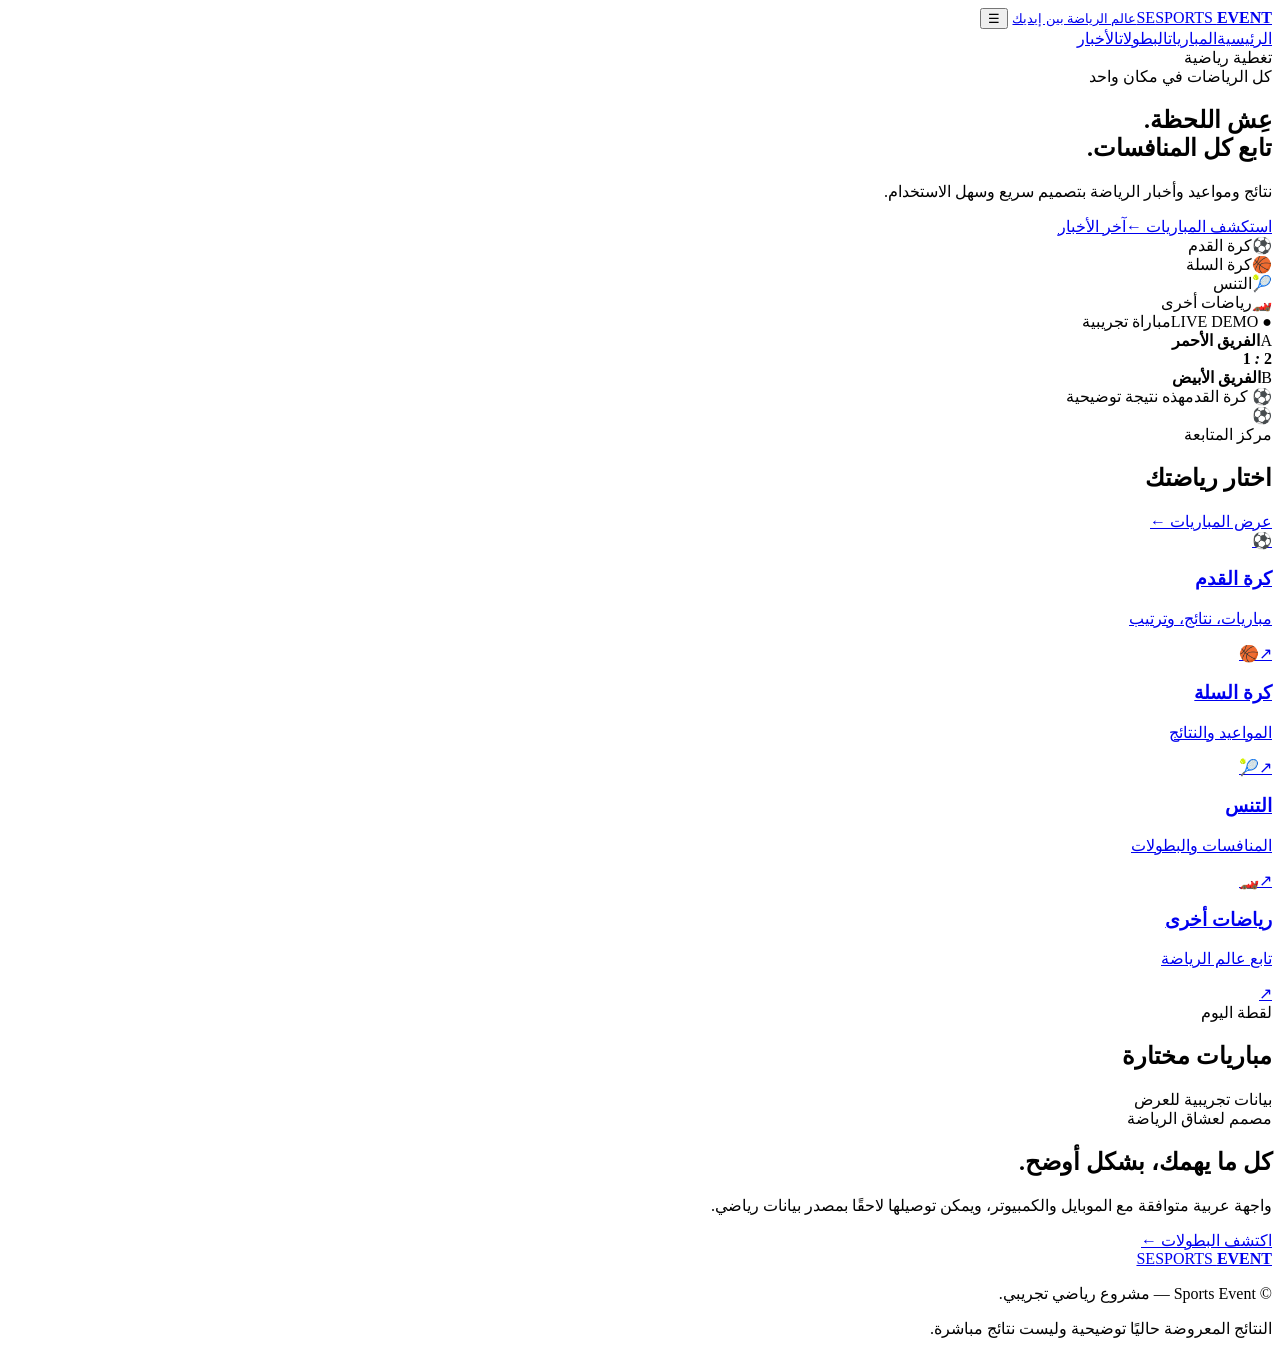
==== index.html @ 797fd1f8 "Add files via upload" ====
<!doctype html>
<html lang="ar" dir="rtl">
<head>
  <meta charset="utf-8"><meta name="viewport" content="width=device-width, initial-scale=1">
  <meta name="theme-color" content="#111114"><title>Sports Event | الرئيسية</title>
  <link rel="stylesheet" href="assets/style.css">
</head>
<body>
<header class="topbar"><a class="brand" href="index.html"><span class="brand-mark">SE</span><span>SPORTS <b>EVENT</b><small>عالم الرياضة بين إيديك</small></span></a>
<button class="menu-toggle" aria-label="فتح القائمة" onclick="toggleMenu()">☰</button>
<nav id="main-nav"><a class="active" href="index.html">الرئيسية</a><a href="matches.html">المباريات</a><a href="competitions.html">البطولات</a><a href="news.html">الأخبار</a></nav>
<div class="top-actions"><span class="live-dot"></span><span>تغطية رياضية</span></div></header>
<main>
<section class="hero"><div class="hero-content"><span class="eyebrow">كل الرياضات في مكان واحد</span><h1>عِش <span>اللحظة.</span><br>تابع كل المنافسات.</h1><p>نتائج ومواعيد وأخبار الرياضة بتصميم سريع وسهل الاستخدام.</p><div class="hero-actions"><a class="btn btn-primary" href="matches.html">استكشف المباريات <span>←</span></a><a class="btn btn-ghost" href="news.html">آخر الأخبار</a></div><div class="hero-stats"><div><strong>⚽</strong><span>كرة القدم</span></div><div><strong>🏀</strong><span>كرة السلة</span></div><div><strong>🎾</strong><span>التنس</span></div><div><strong>🏎️</strong><span>رياضات أخرى</span></div></div></div><div class="hero-art"><div class="orb orb-one"></div><div class="orb orb-two"></div><div class="score-card"><div class="score-top"><span class="live-pill">● LIVE DEMO</span><span>مباراة تجريبية</span></div><div class="teams"><div class="team"><span class="team-badge red">A</span><b>الفريق الأحمر</b></div><strong class="score">2 <i>:</i> 1</strong><div class="team"><span class="team-badge white">B</span><b>الفريق الأبيض</b></div></div><div class="score-foot"><span>⚽ كرة القدم</span><span>هذه نتيجة توضيحية</span></div></div><div class="floating-ball">⚽</div></div></section>
<section class="section"><div class="section-heading"><div><span class="eyebrow">مركز المتابعة</span><h2>اختار رياضتك</h2></div><a class="text-link" href="matches.html">عرض المباريات ←</a></div><div class="sport-grid"><a class="sport-tile" href="matches.html? sport=football"><span class="sport-icon">⚽</span><div><h3>كرة القدم</h3><p>مباريات، نتائج، وترتيب</p></div><span class="tile-arrow">↗</span></a><a class="sport-tile" href="matches.html?sport=basketball"><span class="sport-icon">🏀</span><div><h3>كرة السلة</h3><p>المواعيد والنتائج</p></div><span class="tile-arrow">↗</span></a><a class="sport-tile" href="matches.html?sport=tennis"><span class="sport-icon">🎾</span><div><h3>التنس</h3><p>المنافسات والبطولات</p></div><span class="tile-arrow">↗</span></a><a class="sport-tile" href="matches.html?sport=other"><span class="sport-icon">🏎️</span><div><h3>رياضات أخرى</h3><p>تابع عالم الرياضة</p></div><span class="tile-arrow">↗</span></a></div></section>
<section class="section match-section"><div class="section-heading"><div><span class="eyebrow">لقطة اليوم</span><h2>مباريات مختارة</h2></div><span class="demo-note">بيانات تجريبية للعرض</span></div><div id="home-matches" class="match-list"></div></section>
<section class="section feature-band"><div><span class="eyebrow">مصمم لعشاق الرياضة</span><h2>كل ما يهمك، <span>بشكل أوضح.</span></h2><p>واجهة عربية متوافقة مع الموبايل والكمبيوتر، ويمكن توصيلها لاحقًا بمصدر بيانات رياضي.</p></div><a class="btn btn-primary" href="competitions.html">اكتشف البطولات ←</a></section>
</main><footer><a class="brand footer-brand" href="index.html"><span class="brand-mark">SE</span><span>SPORTS <b>EVENT</b></span></a><p>© <span id="year"></span> Sports Event — مشروع رياضي تجريبي.</p><span class="footer-note">النتائج المعروضة حاليًا توضيحية وليست نتائج مباشرة.</span></footer>
<script src="assets/app.js"></script></body></html>
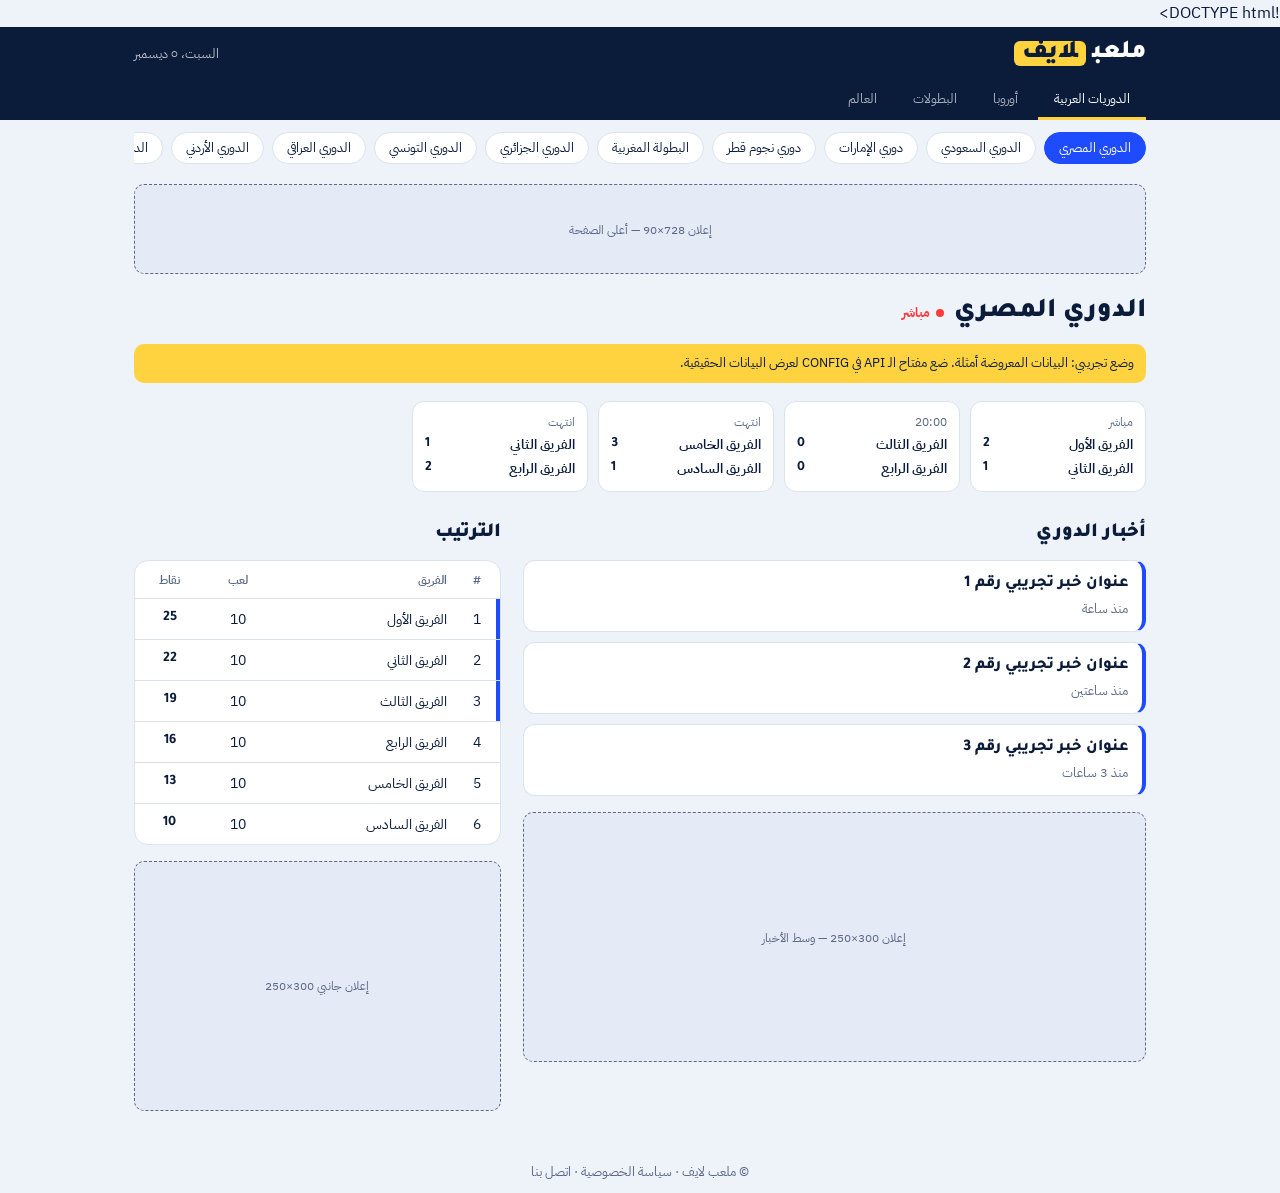
==== commit 9eda67fe: "Create index.html" ====
--- a/index.html
+++ b/index.html
@@ -1,19 +1,200 @@
-<!doctype html>
+!DOCTYPE html>
 <html lang="ar" dir="rtl">
 <head>
-  <meta charset="utf-8"><meta name="viewport" content="width=device-width, initial-scale=1">
-  <meta name="theme-color" content="#111114"><title>Sports Event | الرئيسية</title>
-  <link rel="stylesheet" href="assets/style.css">
+<meta charset="utf-8">
+<meta name="viewport" content="width=device-width, initial-scale=1, viewport-fit=cover">
+<title>ملعب لايف | الدوريات العالمية والعربية</title>
+<link rel="stylesheet" href="https://fonts.googleapis.com/css2?family=Tajawal:wght@500;800;900&family=IBM+Plex+Sans+Arabic:wght@400;600&display=swap">
+<style>
+:root{--bg:#eef2f9;--card:#fff;--ink:#0b1b3a;--mute:#5a6785;--line:#dbe2f0;--blue:#1f4bff;--sun:#ffd23f;--red:#ff3b3b;--ad:#e4eaf6;--hd:#0b1b3a;
+box-sizing:border-box;padding-top:env(safe-area-inset-top,0px);padding-bottom:env(safe-area-inset-bottom,0px)}
+@media (prefers-color-scheme:dark){:root:not([data-theme="light"]){--bg:#0a1226;--card:#121c38;--ink:#eef2fc;--mute:#9aa8c7;--line:#223055;--blue:#6f8dff;--ad:#17234a;--hd:#060c1c}}
+:root[data-theme="dark"]{--bg:#0a1226;--card:#121c38;--ink:#eef2fc;--mute:#9aa8c7;--line:#223055;--blue:#6f8dff;--ad:#17234a;--hd:#060c1c}
+html{scroll-padding-top:env(safe-area-inset-top,0px)}
+*{box-sizing:border-box}
+body{margin:0;background:var(--bg);color:var(--ink);font-family:"IBM Plex Sans Arabic","Segoe UI",Tahoma,Arial,sans-serif;line-height:1.7}
+body::before{content:"";position:fixed;inset:0 0 auto;height:env(safe-area-inset-top,0px);background:var(--hd);z-index:10}
+h1,h2,h3,.logo,.num{font-family:Tajawal,"Segoe UI",Tahoma,sans-serif}
+.wrap{max-width:1040px;margin:auto;padding:0 14px}
+header{position:sticky;top:env(safe-area-inset-top,0px);z-index:9;background:var(--hd);color:#fff}
+header .wrap:first-child{display:flex;align-items:center;justify-content:space-between;height:54px}
+.logo{font-size:1.6rem;font-weight:900}
+.logo i{font-style:normal;background:var(--sun);color:#0b1b3a;padding:0 8px;border-radius:6px;margin-inline-start:6px}
+#date{font-size:.8rem;opacity:.7}
+.scroll{display:flex;gap:4px;overflow-x:auto}
+#groups button{flex:none;border:0;border-bottom:3px solid transparent;background:none;color:#fff;opacity:.65;padding:8px 16px;font:600 .95rem inherit;font-family:inherit;cursor:pointer}
+#groups button.on{opacity:1;border-color:var(--sun)}
+#chips{padding:12px 0 4px;gap:8px}
+#chips button{flex:none;border:1px solid var(--line);background:var(--card);color:var(--ink);padding:5px 14px;border-radius:99px;font:600 .88rem inherit;font-family:inherit;cursor:pointer}
+#chips button.on{background:var(--blue);border-color:var(--blue);color:#fff}
+.ad{background:var(--ad);border:1px dashed var(--mute);color:var(--mute);display:flex;align-items:center;justify-content:center;font-size:.78rem;margin:16px 0;border-radius:10px}
+.ad.top{height:90px}.ad.mid{height:250px}.ad.side{height:250px;margin-top:16px}
+.title{display:flex;align-items:center;gap:10px;margin:16px 0 4px}
+.title h1{font-size:1.7rem;font-weight:900;margin:0}
+.live{display:none;align-items:center;gap:6px;color:var(--red);font-weight:800;font-size:.8rem}
+.live.on{display:inline-flex}
+.dot{width:8px;height:8px;border-radius:50%;background:var(--red);animation:p 1.2s infinite}
+@keyframes p{50%{opacity:.25}}
+@media(prefers-reduced-motion:reduce){.dot{animation:none}}
+.banner{background:var(--sun);color:#0b1b3a;border-radius:10px;padding:8px 12px;font-size:.84rem;margin:8px 0;display:none}
+.banner.on{display:block}
+.strip{display:flex;gap:10px;overflow-x:auto;padding:10px 0 4px;scroll-snap-type:x mandatory}
+.mc{flex:none;width:176px;background:var(--card);border:1px solid var(--line);border-radius:12px;padding:10px 12px;scroll-snap-align:start;font-size:.88rem}
+.mc div{display:flex;justify-content:space-between;font-weight:600;gap:6px}
+.mc span{color:var(--mute);font-size:.75rem}
+.cols{display:grid;grid-template-columns:1fr;gap:0 22px}
+@media(min-width:800px){.cols{grid-template-columns:1.7fr 1fr}}
+h2{font-size:1.25rem;font-weight:900;margin:20px 0 10px}
+.list{display:grid;gap:10px}
+.item{display:block;text-decoration:none;color:inherit;background:var(--card);border:1px solid var(--line);border-inline-start:4px solid var(--blue);border-radius:12px;padding:11px 14px}
+.item h3{margin:0;font-size:1.02rem;line-height:1.5;font-weight:800}
+.item p{margin:2px 0 0;color:var(--mute);font-size:.8rem}
+.tbl{background:var(--card);border:1px solid var(--line);border-radius:14px;overflow:hidden}
+table{width:100%;border-collapse:collapse;font-size:.9rem}
+th,td{padding:9px 8px;text-align:center;border-bottom:1px solid var(--line)}
+tr:last-child td{border:0}
+td:nth-child(2),th:nth-child(2){text-align:right}
+th{color:var(--mute);font-weight:600;font-size:.78rem}
+tr.up td:first-child{box-shadow:inset -4px 0 var(--blue)}
+td b{font-family:Tajawal,sans-serif}
+.empty{color:var(--mute);padding:14px}
+footer{margin:34px 0 10px;text-align:center;color:var(--mute);font-size:.82rem}
+</style>
 </head>
 <body>
-<header class="topbar"><a class="brand" href="index.html"><span class="brand-mark">SE</span><span>SPORTS <b>EVENT</b><small>عالم الرياضة بين إيديك</small></span></a>
-<button class="menu-toggle" aria-label="فتح القائمة" onclick="toggleMenu()">☰</button>
-<nav id="main-nav"><a class="active" href="index.html">الرئيسية</a><a href="matches.html">المباريات</a><a href="competitions.html">البطولات</a><a href="news.html">الأخبار</a></nav>
-<div class="top-actions"><span class="live-dot"></span><span>تغطية رياضية</span></div></header>
-<main>
-<section class="hero"><div class="hero-content"><span class="eyebrow">كل الرياضات في مكان واحد</span><h1>عِش <span>اللحظة.</span><br>تابع كل المنافسات.</h1><p>نتائج ومواعيد وأخبار الرياضة بتصميم سريع وسهل الاستخدام.</p><div class="hero-actions"><a class="btn btn-primary" href="matches.html">استكشف المباريات <span>←</span></a><a class="btn btn-ghost" href="news.html">آخر الأخبار</a></div><div class="hero-stats"><div><strong>⚽</strong><span>كرة القدم</span></div><div><strong>🏀</strong><span>كرة السلة</span></div><div><strong>🎾</strong><span>التنس</span></div><div><strong>🏎️</strong><span>رياضات أخرى</span></div></div></div><div class="hero-art"><div class="orb orb-one"></div><div class="orb orb-two"></div><div class="score-card"><div class="score-top"><span class="live-pill">● LIVE DEMO</span><span>مباراة تجريبية</span></div><div class="teams"><div class="team"><span class="team-badge red">A</span><b>الفريق الأحمر</b></div><strong class="score">2 <i>:</i> 1</strong><div class="team"><span class="team-badge white">B</span><b>الفريق الأبيض</b></div></div><div class="score-foot"><span>⚽ كرة القدم</span><span>هذه نتيجة توضيحية</span></div></div><div class="floating-ball">⚽</div></div></section>
-<section class="section"><div class="section-heading"><div><span class="eyebrow">مركز المتابعة</span><h2>اختار رياضتك</h2></div><a class="text-link" href="matches.html">عرض المباريات ←</a></div><div class="sport-grid"><a class="sport-tile" href="matches.html? sport=football"><span class="sport-icon">⚽</span><div><h3>كرة القدم</h3><p>مباريات، نتائج، وترتيب</p></div><span class="tile-arrow">↗</span></a><a class="sport-tile" href="matches.html?sport=basketball"><span class="sport-icon">🏀</span><div><h3>كرة السلة</h3><p>المواعيد والنتائج</p></div><span class="tile-arrow">↗</span></a><a class="sport-tile" href="matches.html?sport=tennis"><span class="sport-icon">🎾</span><div><h3>التنس</h3><p>المنافسات والبطولات</p></div><span class="tile-arrow">↗</span></a><a class="sport-tile" href="matches.html?sport=other"><span class="sport-icon">🏎️</span><div><h3>رياضات أخرى</h3><p>تابع عالم الرياضة</p></div><span class="tile-arrow">↗</span></a></div></section>
-<section class="section match-section"><div class="section-heading"><div><span class="eyebrow">لقطة اليوم</span><h2>مباريات مختارة</h2></div><span class="demo-note">بيانات تجريبية للعرض</span></div><div id="home-matches" class="match-list"></div></section>
-<section class="section feature-band"><div><span class="eyebrow">مصمم لعشاق الرياضة</span><h2>كل ما يهمك، <span>بشكل أوضح.</span></h2><p>واجهة عربية متوافقة مع الموبايل والكمبيوتر، ويمكن توصيلها لاحقًا بمصدر بيانات رياضي.</p></div><a class="btn btn-primary" href="competitions.html">اكتشف البطولات ←</a></section>
-</main><footer><a class="brand footer-brand" href="index.html"><span class="brand-mark">SE</span><span>SPORTS <b>EVENT</b></span></a><p>© <span id="year"></span> Sports Event — مشروع رياضي تجريبي.</p><span class="footer-note">النتائج المعروضة حاليًا توضيحية وليست نتائج مباشرة.</span></footer>
-<script src="assets/app.js"></script></body></html>+<header>
+  <div class="wrap"><div class="logo">ملعب<i>لايف</i></div><span id="date"></span></div>
+  <div class="wrap"><nav class="scroll" id="groups"></nav></div>
+</header>
+
+<div class="wrap">
+  <div class="scroll" id="chips"></div>
+  <div class="ad top">إعلان 728×90 — أعلى الصفحة</div>
+  <div class="title"><h1 id="lname"></h1><span class="live" id="live"><span class="dot"></span> مباشر</span></div>
+  <div class="banner" id="demo">وضع تجريبي: البيانات المعروضة أمثلة. ضع مفتاح الـ API في CONFIG لعرض البيانات الحقيقية.</div>
+  <div class="strip" id="strip"></div>
+
+  <div class="cols">
+    <main>
+      <h2>أخبار الدوري</h2>
+      <div class="list" id="news"></div>
+      <div class="ad mid">إعلان 300×250 — وسط الأخبار</div>
+    </main>
+    <aside>
+      <h2>الترتيب</h2>
+      <div class="tbl"><table id="table"></table></div>
+      <div class="ad side">إعلان جانبي 300×250</div>
+    </aside>
+  </div>
+  <footer>© ملعب لايف · سياسة الخصوصية · اتصل بنا</footer>
+</div>
+
+<script>
+/* ====== الإعدادات ====== */
+var CONFIG={
+  apiKey:"",                                   // مفتاح API-Football من api-football.com
+  apiBase:"https://v3.football.api-sports.io", // مصدر النتائج والترتيب
+  rssProxy:"https://api.rss2json.com/v1/api.json?rss_url=" // لتحويل RSS إلى JSON داخل المتصفح
+};
+/* [مفتاح, الاسم, المجموعة, id في API (0 = يُكتشف تلقائيًا), الدولة بالإنجليزية] */
+var L=[
+ ["eg","الدوري المصري","ar",233,"Egypt"],["sa","الدوري السعودي","ar",307,"Saudi-Arabia"],
+ ["ae","دوري الإمارات","ar",301,"United-Arab-Emirates"],["qa","دوري نجوم قطر","ar",305,"Qatar"],
+ ["ma","البطولة المغربية","ar",200,"Morocco"],["dz","الدوري الجزائري","ar",186,"Algeria"],
+ ["tn","الدوري التونسي","ar",202,"Tunisia"],["iq","الدوري العراقي","ar",542,"Iraq"],
+ ["jo","الدوري الأردني","ar",0,"Jordan"],["kw","الدوري الكويتي","ar",0,"Kuwait"],
+ ["om","الدوري العُماني","ar",0,"Oman"],["bh","الدوري البحريني","ar",0,"Bahrain"],
+ ["lb","الدوري اللبناني","ar",0,"Lebanon"],["ly","الدوري الليبي","ar",0,"Libya"],
+ ["sd","الدوري السوداني","ar",0,"Sudan"],["sy","الدوري السوري","ar",0,"Syria"],
+ ["ps","الدوري الفلسطيني","ar",0,"Palestine"],["ye","الدوري اليمني","ar",0,"Yemen"],
+ ["en","الدوري الإنجليزي","eu",39,"England"],["es","الدوري الإسباني","eu",140,"Spain"],
+ ["de","الدوري الألماني","eu",78,"Germany"],["it","الدوري الإيطالي","eu",135,"Italy"],
+ ["fr","الدوري الفرنسي","eu",61,"France"],["nl","الدوري الهولندي","eu",88,"Netherlands"],
+ ["pt","الدوري البرتغالي","eu",94,"Portugal"],["tr","الدوري التركي","eu",203,"Turkey"],
+ ["be","الدوري البلجيكي","eu",144,"Belgium"],["sc","الدوري الاسكتلندي","eu",179,"Scotland"],
+ ["ucl","دوري أبطال أوروبا","cup",2,""],["uel","الدوري الأوروبي","cup",3,""],
+ ["caf","دوري أبطال أفريقيا","cup",12,""],["acl","دوري أبطال آسيا","cup",17,""],
+ ["br","الدوري البرازيلي","wd",71,"Brazil"],["ar","الدوري الأرجنتيني","wd",128,"Argentina"],
+ ["us","الدوري الأمريكي MLS","wd",253,"USA"],["jp","الدوري الياباني","wd",98,"Japan"]
+];
+var G=[["ar","الدوريات العربية"],["eu","أوروبا"],["cup","البطولات"],["wd","العالم"]];
+var curG="ar",cur=L[0],tok=0;
+
+/* ====== مكتبة الجلب ====== */
+function season(){var d=new Date();return d.getMonth()>=6?d.getFullYear():d.getFullYear()-1}
+function api(path){
+  if(!CONFIG.apiKey)return Promise.reject("nokey");
+  return fetch(CONFIG.apiBase+path,{headers:{"x-apisports-key":CONFIG.apiKey}})
+    .then(function(r){return r.json()}).then(function(j){return j.response||[]});
+}
+function leagueId(l){
+  if(l[3])return Promise.resolve(l[3]);
+  return api("/leagues?type=league&country="+l[4]).then(function(r){l[3]=r[0]?r[0].league.id:0;return l[3]});
+}
+function rss(q){
+  var u="https://news.google.com/rss/search?q="+encodeURIComponent(q)+"&hl=ar&gl=EG&ceid=EG:ar";
+  return fetch(CONFIG.rssProxy+encodeURIComponent(u)).then(function(r){return r.json()}).then(function(j){return j.items||[]});
+}
+function esc(s){var d=document.createElement("div");d.textContent=s==null?"":s;return d.innerHTML}
+
+/* ====== أمثلة تجريبية ====== */
+function demo(){
+  var t=["الفريق الأول","الفريق الثاني","الفريق الثالث","الفريق الرابع","الفريق الخامس","الفريق السادس"];
+  return {
+    fx:[[t[0],t[1],"2","1","مباشر"],[t[2],t[3],"0","0","20:00"],[t[4],t[5],"3","1","انتهت"],[t[1],t[3],"1","2","انتهت"]],
+    st:t.map(function(n,i){return [i+1,n,10,25-i*3]}),
+    news:[["عنوان خبر تجريبي رقم 1","#","منذ ساعة"],["عنوان خبر تجريبي رقم 2","#","منذ ساعتين"],["عنوان خبر تجريبي رقم 3","#","منذ 3 ساعات"]]
+  };
+}
+
+/* ====== العرض ====== */
+function paint(d,isDemo){
+  document.getElementById("demo").classList.toggle("on",isDemo);
+  document.getElementById("live").classList.toggle("on",d.fx.some(function(f){return f[4]=="مباشر"}));
+  document.getElementById("strip").innerHTML=d.fx.length?d.fx.map(function(f){
+    return '<div class="mc"><span>'+esc(f[4])+'</span><div>'+esc(f[0])+'<b class="num">'+esc(f[2])+'</b></div><div>'+esc(f[1])+'<b class="num">'+esc(f[3])+'</b></div></div>'}).join(""):'<p class="empty">لا مباريات قريبة.</p>';
+  document.getElementById("table").innerHTML=d.st.length?'<tr><th>#</th><th>الفريق</th><th>لعب</th><th>نقاط</th></tr>'+d.st.map(function(r,i){
+    return '<tr'+(i<3?' class="up"':'')+'><td>'+esc(r[0])+'</td><td>'+esc(r[1])+'</td><td>'+esc(r[2])+'</td><td><b>'+esc(r[3])+'</b></td></tr>'}).join(""):'<tr><td class="empty">الترتيب غير متاح.</td></tr>';
+  document.getElementById("news").innerHTML=d.news.length?d.news.map(function(n){
+    return '<a class="item" target="_blank" rel="noopener" href="'+esc(n[1])+'"><h3>'+esc(n[0])+'</h3><p>'+esc(n[2])+'</p></a>'}).join(""):'<p class="empty">لا أخبار حاليًا.</p>';
+}
+function load(l){
+  var my=++tok,d=demo();
+  document.getElementById("lname").textContent=l[1];
+  paint(d,true);
+  rss(l[1]+" كرة قدم").then(function(items){
+    if(my!=tok||!items.length)return;
+    d.news=items.slice(0,10).map(function(i){return [i.title,i.link,new Date(i.pubDate.replace(" ","T")+"Z").toLocaleDateString("ar-EG")]});
+    paint(d,!CONFIG.apiKey);
+  }).catch(function(){});
+  leagueId(l).then(function(id){
+    if(!id)throw 0;
+    return Promise.all([api("/fixtures?league="+id+"&season="+season()+"&next=8"),api("/standings?league="+id+"&season="+season())]);
+  }).then(function(r){
+    if(my!=tok)return;
+    d.fx=r[0].map(function(f){
+      var s=f.fixture.status.short,live=["1H","2H","HT","ET","LIVE"].indexOf(s)>-1;
+      return [f.teams.home.name,f.teams.away.name,f.goals.home==null?"-":f.goals.home,f.goals.away==null?"-":f.goals.away,
+        live?"مباشر":(s=="FT"?"انتهت":new Date(f.fixture.date).toLocaleTimeString("ar-EG",{hour:"2-digit",minute:"2-digit"}))]});
+    var s0=r[1][0]&&r[1][0].league.standings[0]||[];
+    d.st=s0.map(function(x){return [x.rank,x.team.name,x.all.played,x.points]});
+    paint(d,false);
+  }).catch(function(){});
+}
+function nav(){
+  document.getElementById("groups").innerHTML=G.map(function(g){return '<button data-g="'+g[0]+'"'+(g[0]==curG?' class="on"':'')+'>'+g[1]+'</button>'}).join("");
+  document.getElementById("chips").innerHTML=L.filter(function(l){return l[2]==curG}).map(function(l){return '<button data-k="'+l[0]+'"'+(l==cur?' class="on"':'')+'>'+l[1]+'</button>'}).join("");
+}
+document.getElementById("groups").addEventListener("click",function(e){
+  var b=e.target.closest("button");if(!b)return;
+  curG=b.dataset.g;cur=L.filter(function(l){return l[2]==curG})[0];nav();load(cur);
+});
+document.getElementById("chips").addEventListener("click",function(e){
+  var b=e.target.closest("button");if(!b)return;
+  cur=L.filter(function(l){return l[0]==b.dataset.k})[0];nav();load(cur);
+});
+document.getElementById("date").textContent=new Date().toLocaleDateString("ar-EG",{weekday:"long",day:"numeric",month:"long"});
+nav();load(cur);
+</script>
+</body>
+</html>
